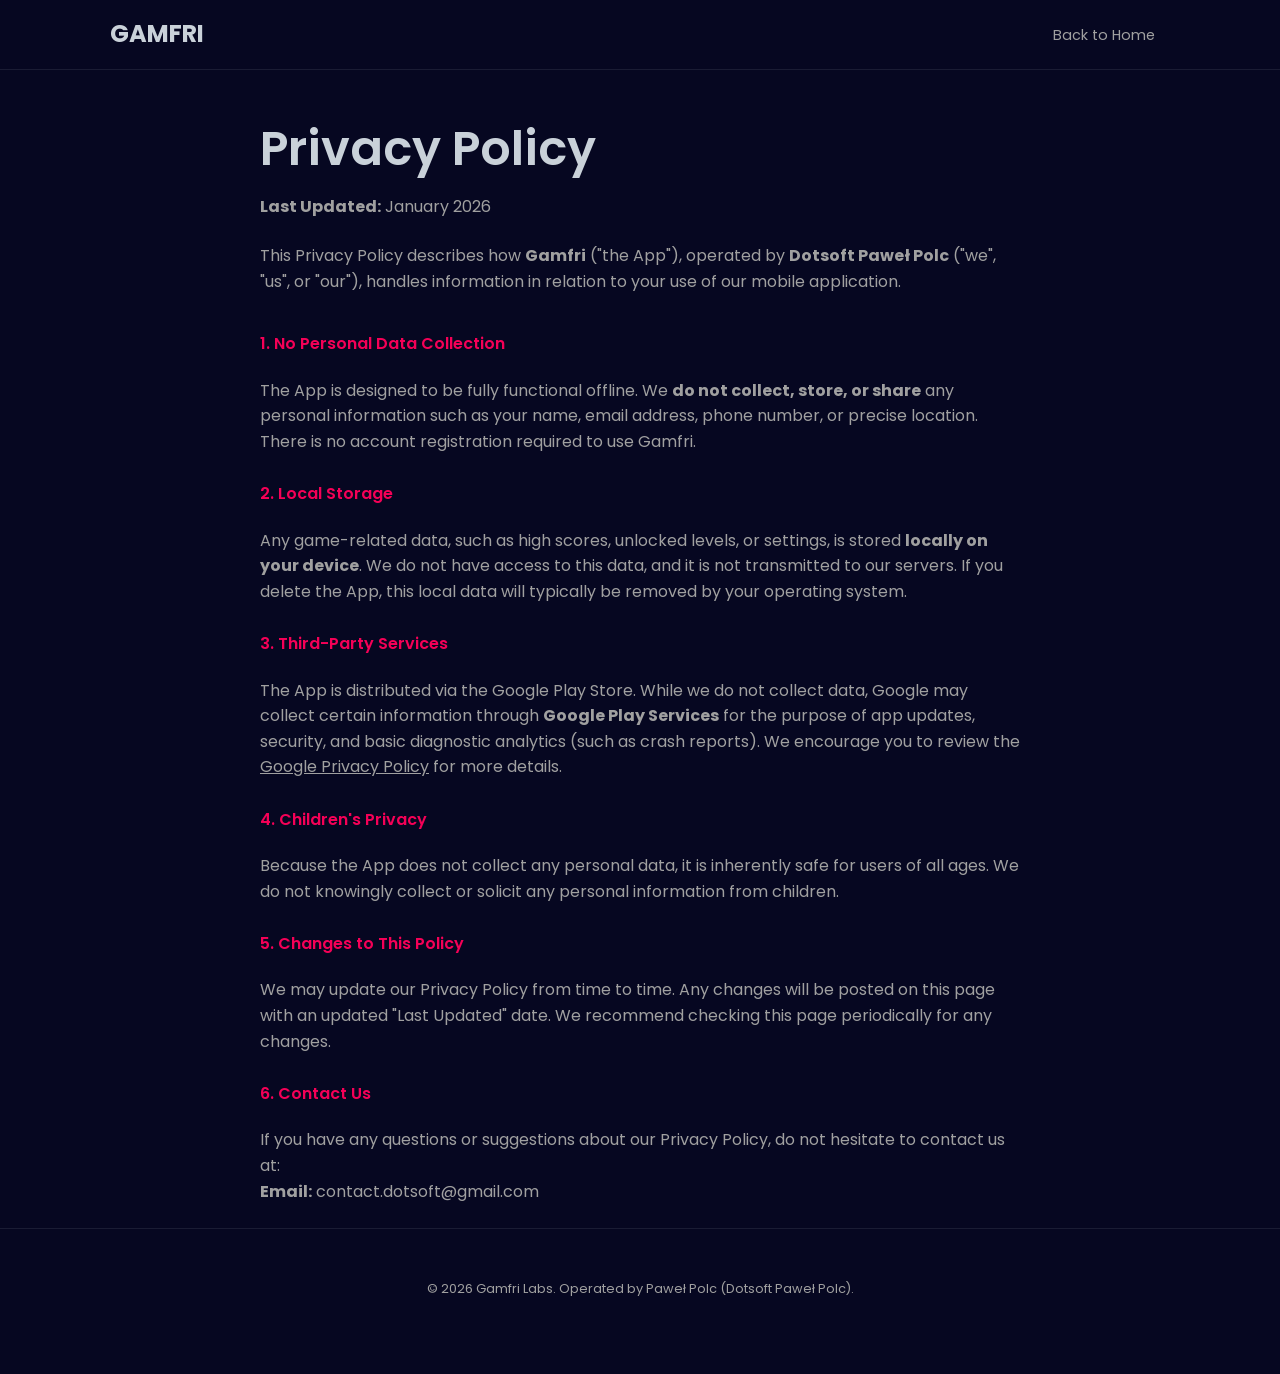
==== privacy-policy.html @ c161edf6 "gamfri - initial version of the page and assets files" ====
<!DOCTYPE html>
<html lang="en">
<head>
    <meta charset="UTF-8">
    <meta name="viewport" content="width=device-width, initial-scale=1.0">
    <title>Privacy Policy | Gamfri</title>
    <link rel="icon" type="image/x-icon" href="assets/favicon.ico">
    <link rel="stylesheet" href="style.css">
</head>
<body>

    <header>
        <div class="container nav-content">
            <div class="logo">GAMFRI</div>
            <nav class="footer-links" style="margin-bottom: 0;">
                <a href="index.html">Back to Home</a>
            </nav>
        </div>
    </header>

    <section class="container" style="max-width: 800px; padding-top: 50px;">
        <h1>Privacy Policy</h1>
        <p><strong>Last Updated:</strong> January 2026</p>
        
        <p>
            This Privacy Policy describes how <strong>Gamfri</strong> ("the App"), operated by <strong>Dotsoft Paweł Polc</strong> ("we", "us", or "our"), handles information in relation to your use of our mobile application.
        </p>

        <h4 style="color: var(--secondary-main); margin-top: 40px;">1. No Personal Data Collection</h4>
        <p>
            The App is designed to be fully functional offline. We <strong>do not collect, store, or share</strong> any personal information such as your name, email address, phone number, or precise location. There is no account registration required to use Gamfri.
        </p>

        <h4 style="color: var(--secondary-main); margin-top: 30px;">2. Local Storage</h4>
        <p>
            Any game-related data, such as high scores, unlocked levels, or settings, is stored <strong>locally on your device</strong>. We do not have access to this data, and it is not transmitted to our servers. If you delete the App, this local data will typically be removed by your operating system.
        </p>

        <h4 style="color: var(--secondary-main); margin-top: 30px;">3. Third-Party Services</h4>
        <p>
            The App is distributed via the Google Play Store. While we do not collect data, Google may collect certain information through <strong>Google Play Services</strong> for the purpose of app updates, security, and basic diagnostic analytics (such as crash reports). We encourage you to review the <a href="https://policies.google.com/privacy" target="_blank" style="text-decoration: underline;">Google Privacy Policy</a> for more details.
        </p>

        <h4 style="color: var(--secondary-main); margin-top: 30px;">4. Children's Privacy</h4>
        <p>
            Because the App does not collect any personal data, it is inherently safe for users of all ages. We do not knowingly collect or solicit any personal information from children.
        </p>

        <h4 style="color: var(--secondary-main); margin-top: 30px;">5. Changes to This Policy</h4>
        <p>
            We may update our Privacy Policy from time to time. Any changes will be posted on this page with an updated "Last Updated" date. We recommend checking this page periodically for any changes.
        </p>

        <h4 style="color: var(--secondary-main); margin-top: 30px;">6. Contact Us</h4>
        <p>
            If you have any questions or suggestions about our Privacy Policy, do not hesitate to contact us at:<br>
            <strong>Email:</strong> contact.dotsoft@gmail.com
        </p>
    </section>

    <footer>
        <div class="container">
            <p style="font-size: 0.8rem;">
                &copy; 2026 Gamfri Labs. Operated by Paweł Polc (Dotsoft Paweł Polc).
            </p>
        </div>
    </footer>

</body>
</html>
---- style.css ----
/* Import Poppins Font */
@import url('https://fonts.googleapis.com/css2?family=Poppins:wght@300;400;600;700&display=swap');

:root {
    /* Colors from your React Theme */
    --bg-default: #060721;
    --text-primary: #c9d1d9;
    --text-secondary: #a0a0a0;
    --primary-main: #3f51b5;
    --secondary-main: #f50057;
    
    /* Spacing and Borders */
    --container-width: 1100px;
    --transition: all 0.3s ease;
}

* {
    margin: 0;
    padding: 0;
    box-sizing: border-box;
}

body {
    background-color: var(--bg-default);
    color: var(--text-primary);
    font-family: 'Poppins', sans-serif;
    line-height: 1.6;
    overflow-x: hidden;
}

/* Typography matching your MUI Typography settings */
h1, h2, h3, h4, h5 {
    font-weight: 600;
    line-height: 1.2;
    margin-bottom: 1rem;
}

h1 { font-size: 3rem; }
h2 { font-size: 2.5rem; }
h4 { margin-bottom: 1.5rem; } /* Matches your h4: {marginBottom: '1rem'} */

p {
    color: var(--text-secondary);
    margin-bottom: 1.5rem;
}

a {
    text-decoration: none;
    color: inherit;
    transition: var(--transition);
}

/* Layout Containers */
.container {
    max-width: var(--container-width);
    margin: 0 auto;
    padding: 0 20px;
}

section {
    padding: 100px 0;
}

/* MUI-style Sticky AppBar */
header {
    background-color: var(--bg-default);
    height: 70px;
    display: flex;
    align-items: center;
    position: sticky;
    top: 0;
    z-index: 1000;
    border-bottom: 1px solid rgba(201, 209, 217, 0.1);
}

.nav-content {
    display: flex;
    justify-content: space-between;
    align-items: center;
    width: 100%;
}

.logo {
    font-weight: 700;
    font-size: 1.5rem;
    color: var(--text-primary);
}

/* Buttons translated from MuiButton settings */
.btn {
    display: inline-block;
    padding: 12px 32px;
    border-radius: 8px;
    font-weight: 600;
    text-transform: none; /* Matches your button: {textTransform: 'none'} */
    cursor: pointer;
    border: none;
    transition: var(--transition);
}

.btn-primary {
    background-color: var(--secondary-main); /* Using pink for CTA visibility */
    color: white;
}

.btn-primary:hover {
    filter: brightness(1.2);
    transform: translateY(-2px);
}

/* Hero Section Styles */
.hero {
    display: flex;
    align-items: center;
    justify-content: space-between;
    gap: 50px;
    min-height: 80vh;
}

.hero-content { flex: 1; }
.hero-image { flex: 1; text-align: right; }

.hero-image img {
    max-width: 100%;
    height: auto;
    border-radius: 20px;
}

/* Responsive adjustments */
@media (max-width: 768px) {
    .hero {
        flex-direction: column;
        text-align: center;
        padding-top: 50px;
    }
    .hero-image { text-align: center; }
    h1 { font-size: 2.2rem; }
}

/* Footer Styles */
footer {
    padding: 50px 0;
    border-top: 1px solid rgba(201, 209, 217, 0.1);
    text-align: center;
}

.footer-links {
    margin-bottom: 20px;
}

.footer-links a {
    margin: 0 15px;
    font-size: 0.9rem;
    color: var(--text-secondary);
}

.footer-links a:hover {
    color: var(--text-primary);
}
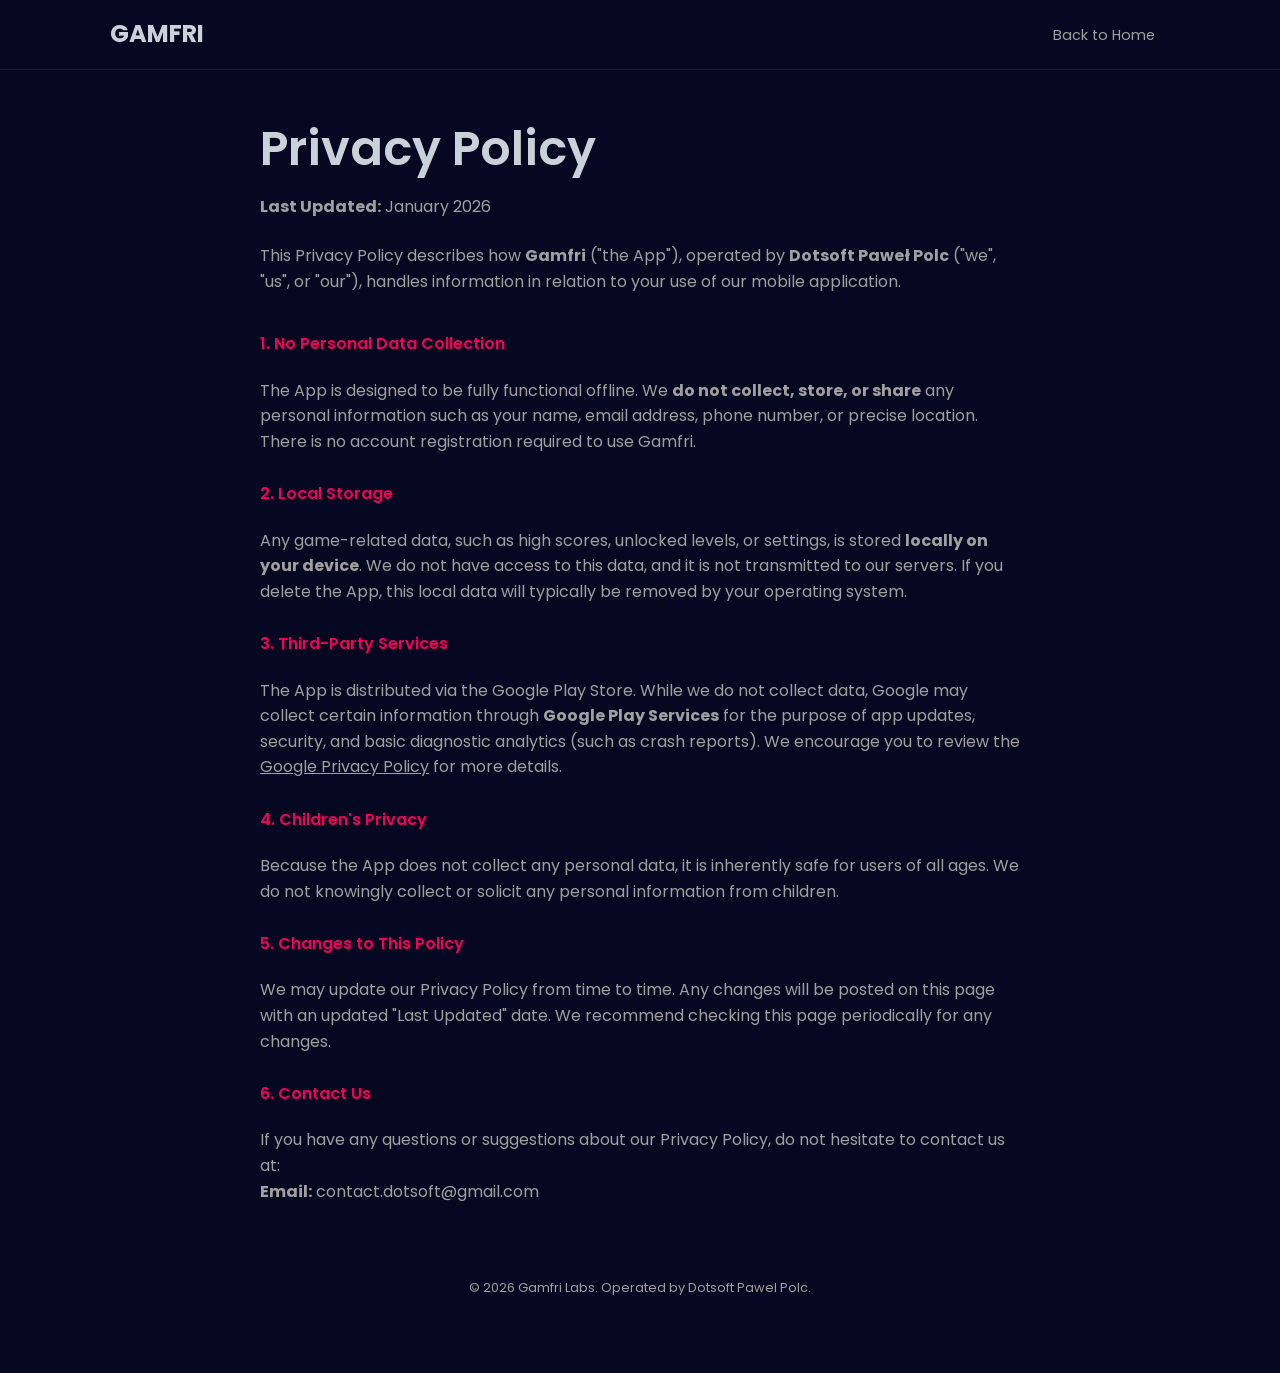
==== commit d66afe1e: "gamfri - minor updates to navigation" ====
--- a/privacy-policy.html
+++ b/privacy-policy.html
@@ -61,7 +61,7 @@
     <footer>
         <div class="container">
             <p style="font-size: 0.8rem;">
-                &copy; 2026 Gamfri Labs. Operated by Paweł Polc (Dotsoft Paweł Polc).
+                &copy; 2026 Gamfri Labs. Operated by Dotsoft Pawel Polc.
             </p>
         </div>
     </footer>
--- a/style.css
+++ b/style.css
@@ -140,7 +140,6 @@
 /* Footer Styles */
 footer {
     padding: 50px 0;
-    border-top: 1px solid rgba(201, 209, 217, 0.1);
     text-align: center;
 }
 
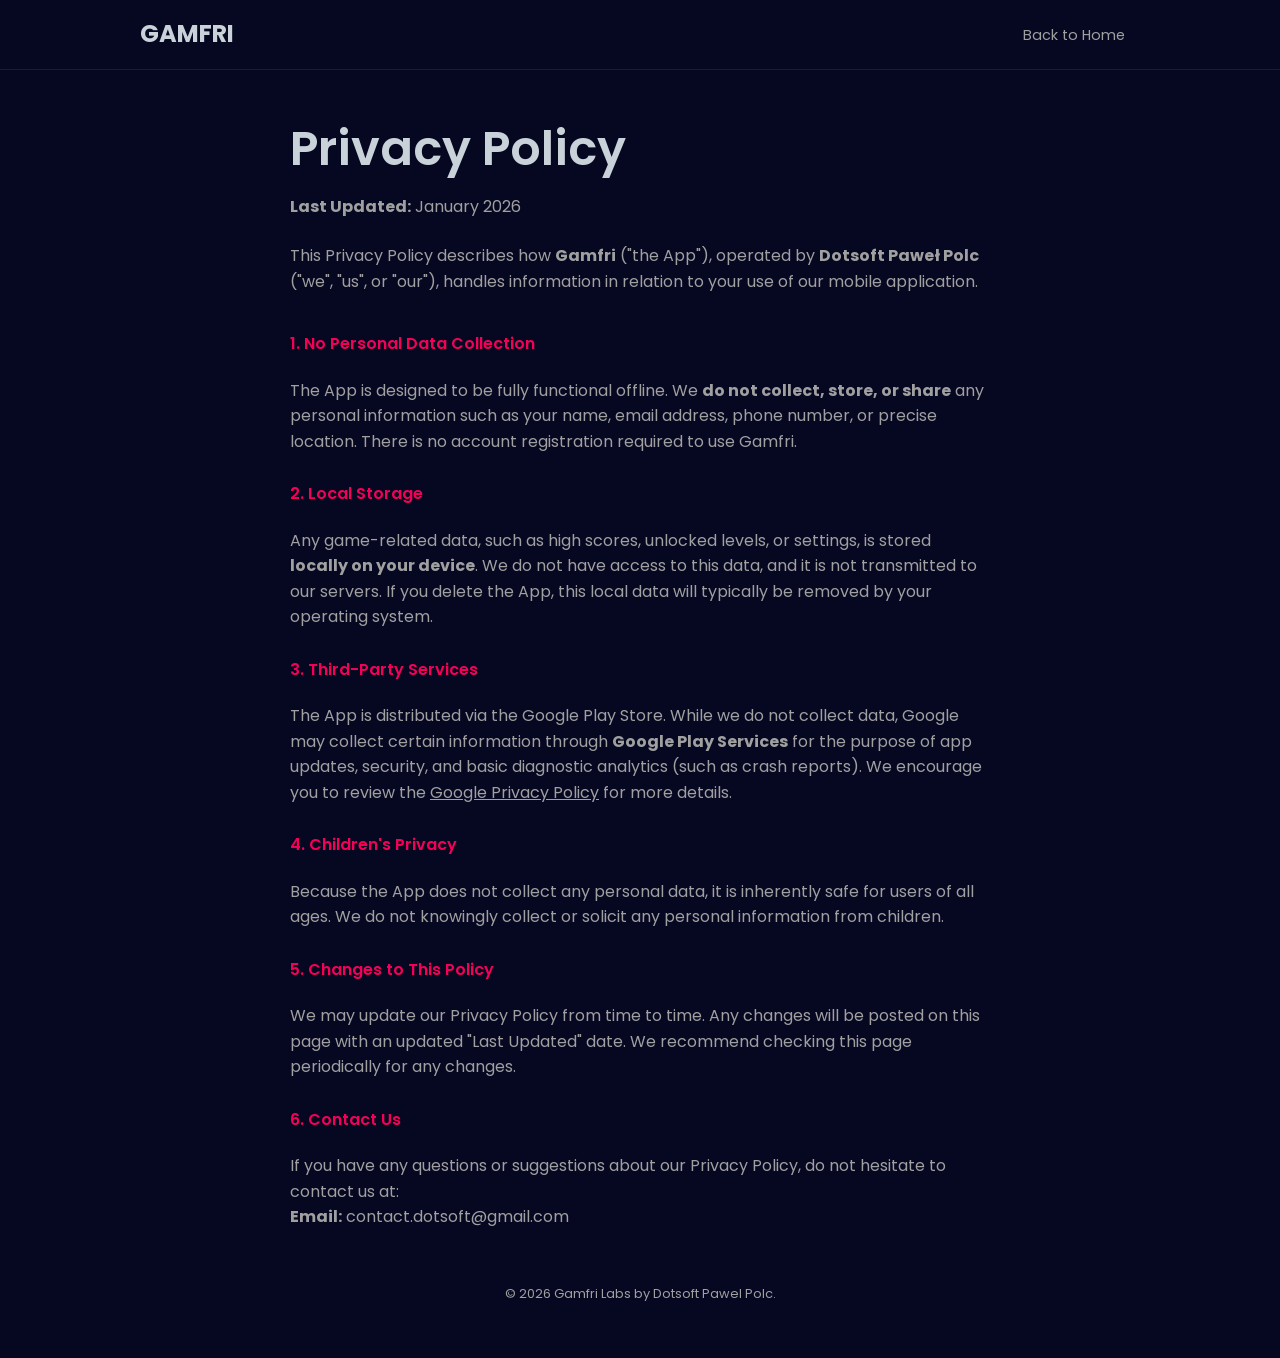
==== commit e578c597: "gamfri - minor footer updates" ====
--- a/privacy-policy.html
+++ b/privacy-policy.html
@@ -61,7 +61,7 @@
     <footer>
         <div class="container">
             <p style="font-size: 0.8rem;">
-                &copy; 2026 Gamfri Labs. Operated by Dotsoft Pawel Polc.
+                &copy; 2026 Gamfri Labs by Dotsoft Pawel Polc.
             </p>
         </div>
     </footer>
--- a/style.css
+++ b/style.css
@@ -2,7 +2,6 @@
 @import url('https://fonts.googleapis.com/css2?family=Poppins:wght@300;400;600;700&display=swap');
 
 :root {
-    /* Colors from your React Theme */
     --bg-default: #060721;
     --text-primary: #c9d1d9;
     --text-secondary: #a0a0a0;
@@ -28,7 +27,6 @@
     overflow-x: hidden;
 }
 
-/* Typography matching your MUI Typography settings */
 h1, h2, h3, h4, h5 {
     font-weight: 600;
     line-height: 1.2;
@@ -37,7 +35,7 @@
 
 h1 { font-size: 3rem; }
 h2 { font-size: 2.5rem; }
-h4 { margin-bottom: 1.5rem; } /* Matches your h4: {marginBottom: '1rem'} */
+h4 { margin-bottom: 1.5rem; }
 
 p {
     color: var(--text-secondary);
@@ -50,15 +48,42 @@
     transition: var(--transition);
 }
 
-/* Layout Containers */
+/* Layout & Spacing */
+section {
+    padding: 0;
+}
+
 .container {
     max-width: var(--container-width);
     margin: 0 auto;
-    padding: 0 20px;
-}
-
-section {
-    padding: 100px 0;
+    padding: 80px 50px 0;
+}
+
+header .container {
+    padding: 0 50px;
+}
+
+.hero.container {
+    padding: 50px;
+}
+
+.features-grid.container {
+    padding: 50px;
+}
+
+footer .container {
+    padding: 30px;
+}
+
+/* Utility Classes */
+.text-center {
+    text-align: center;
+}
+
+.content-narrow {
+    max-width: 800px;
+    margin-left: auto;
+    margin-right: auto;
 }
 
 /* MUI-style Sticky AppBar */
@@ -80,26 +105,32 @@
     width: 100%;
 }
 
+.nav-reset {
+    margin-bottom: 0;
+    display: flex;
+    align-items: center;
+}
+
 .logo {
     font-weight: 700;
     font-size: 1.5rem;
     color: var(--text-primary);
 }
 
-/* Buttons translated from MuiButton settings */
+/* Buttons */
 .btn {
     display: inline-block;
     padding: 12px 32px;
     border-radius: 8px;
     font-weight: 600;
-    text-transform: none; /* Matches your button: {textTransform: 'none'} */
+    text-transform: none;
     cursor: pointer;
     border: none;
     transition: var(--transition);
 }
 
 .btn-primary {
-    background-color: var(--secondary-main); /* Using pink for CTA visibility */
+    background-color: var(--secondary-main);
     color: white;
 }
 
@@ -119,11 +150,87 @@
 
 .hero-content { flex: 1; }
 .hero-image { flex: 1; text-align: right; }
+
+.hero-subtitle {
+    font-size: 1.2rem;
+    color: var(--text-primary);
+}
 
 .hero-image img {
     max-width: 100%;
     height: auto;
     border-radius: 20px;
+}
+
+.play-badge {
+    width: 250px; 
+    margin-top: 10px;
+    border-radius: 12px;
+    transition: transform 0.3s ease;
+}
+
+.play-badge:hover {
+    transform: scale(1.05);
+}
+
+/* Features Section */
+.features-section {
+    background-color: rgba(255,255,255,0.02);
+}
+
+.features-grid {
+    display: grid;
+    grid-template-columns: repeat(auto-fit, minmax(250px, 1fr));
+    gap: 40px;
+    text-align: center;
+}
+
+.feature-icon {
+    width: 120px;
+    height: auto;
+    border-radius: 20px;
+    margin-bottom: 20px;
+    box-shadow: 0 10px 30px rgba(0,0,0,0.3);
+}
+
+/* Games Collection Section */
+.games-showcase {
+    border: 1px dashed var(--text-secondary);
+    padding: 40px;
+    border-radius: 15px;
+    color: var(--text-secondary);
+}
+
+/* Logic for the games image */
+.games-showcase-img {
+    width: 100%;
+    max-width: 800px;
+    height: auto;
+    display: block;
+    margin: 0 auto;
+}
+
+/* Footer Styles */
+footer {
+    text-align: center;
+}
+
+.footer-links {
+    margin-bottom: 20px;
+}
+
+.footer-links a {
+    margin: 0 15px;
+    font-size: 0.9rem;
+    color: var(--text-secondary);
+}
+
+.footer-links a:hover {
+    color: var(--text-primary);
+}
+
+.footer-copy {
+    font-size: 0.8rem;
 }
 
 /* Responsive adjustments */
@@ -131,28 +238,12 @@
     .hero {
         flex-direction: column;
         text-align: center;
-        padding-top: 50px;
+        padding-top: 50px; 
     }
     .hero-image { text-align: center; }
     h1 { font-size: 2.2rem; }
-}
-
-/* Footer Styles */
-footer {
-    padding: 50px 0;
-    text-align: center;
-}
-
-.footer-links {
-    margin-bottom: 20px;
-}
-
-.footer-links a {
-    margin: 0 15px;
-    font-size: 0.9rem;
-    color: var(--text-secondary);
-}
-
-.footer-links a:hover {
-    color: var(--text-primary);
+    
+    .games-showcase {
+        padding: 20px;
+    }
 }
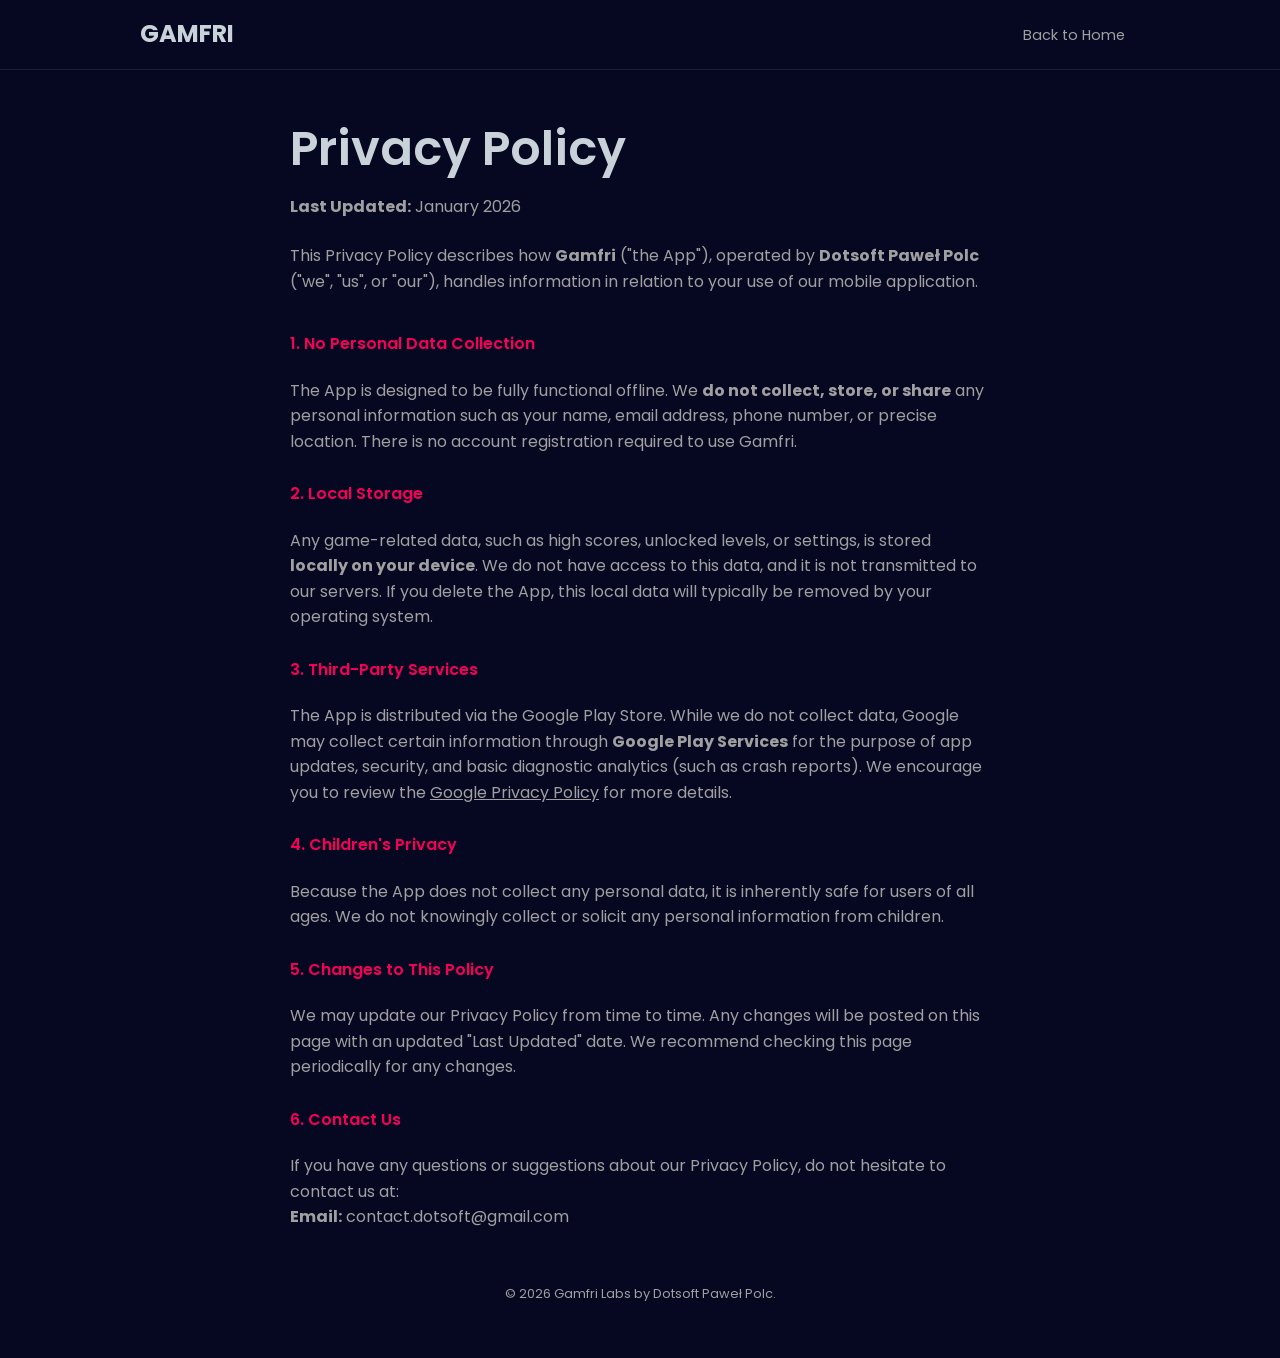
==== commit 3d08486f: "gamfri - minor navigation updates and page text updates" ====
--- a/privacy-policy.html
+++ b/privacy-policy.html
@@ -11,9 +11,11 @@
 
     <header>
         <div class="container nav-content">
-            <div class="logo">GAMFRI</div>
+            <div class="logo">
+                <a href="/">GAMFRI</a>
+            </div>
             <nav class="footer-links" style="margin-bottom: 0;">
-                <a href="index.html">Back to Home</a>
+                <a href="/">Back to Home</a>
             </nav>
         </div>
     </header>
@@ -61,7 +63,7 @@
     <footer>
         <div class="container">
             <p style="font-size: 0.8rem;">
-                &copy; 2026 Gamfri Labs by Dotsoft Pawel Polc.
+                &copy; 2026 Gamfri Labs by Dotsoft Paweł Polc.
             </p>
         </div>
     </footer>
